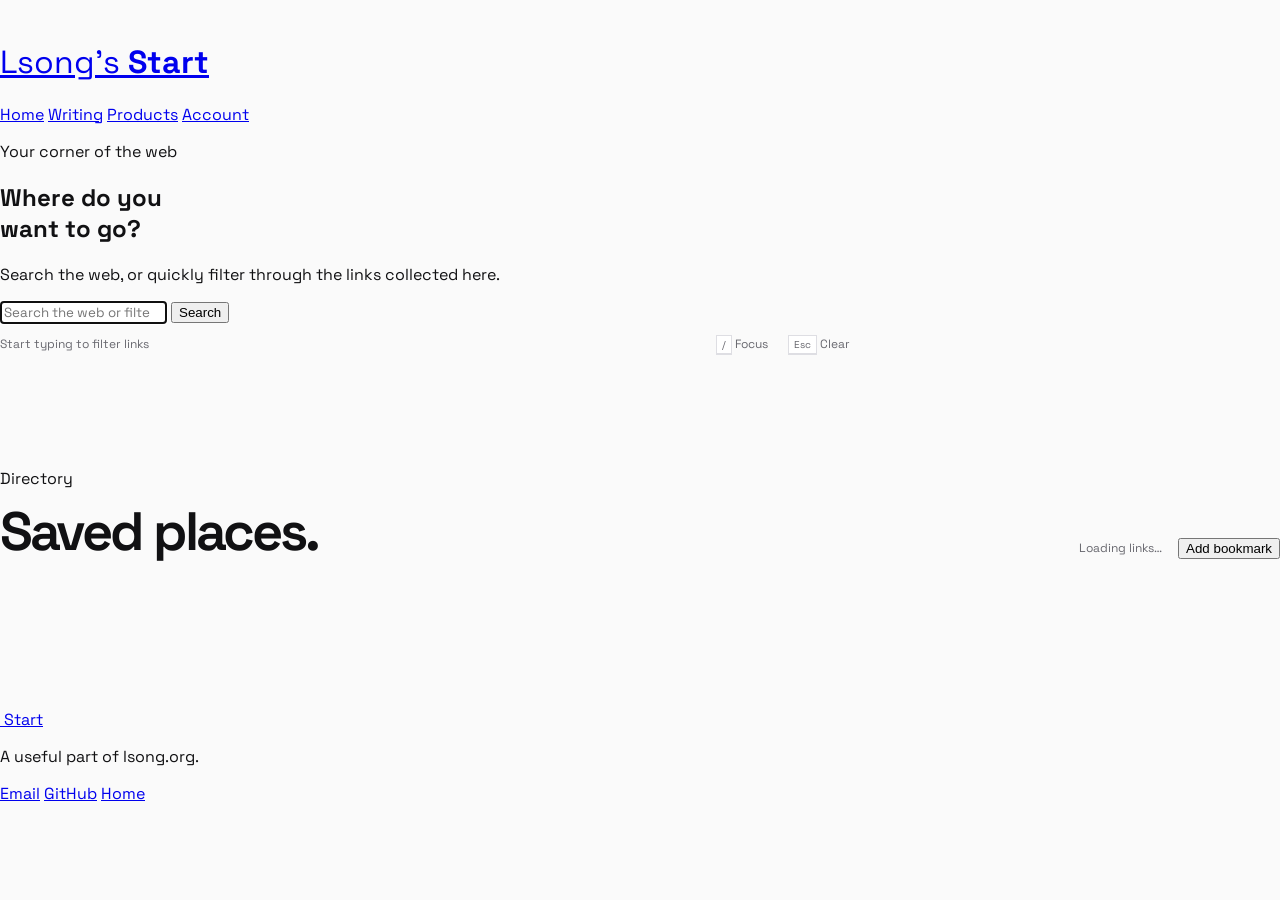
==== index.html @ a5bf8845 "refresh shared hero stylesheet" ====
<!DOCTYPE html>
<html lang="en">

<head>
  <meta charset="utf-8">
  <title>Lsong’s Start</title>
  <meta name="viewport" content="width=device-width, initial-scale=1">
  <meta name="description" content="Search the web and explore Lsong’s collection of useful links, apps, and experiments.">
  <meta name="author" content="Lsong">
  <meta name="theme-color" content="#fafafa" media="(prefers-color-scheme: light)">
  <meta name="theme-color" content="#09090b" media="(prefers-color-scheme: dark)">
  <meta name="mobile-web-app-capable" content="yes">
  <meta name="apple-mobile-web-app-capable" content="yes">
  <meta name="apple-mobile-web-app-title" content="Lsong’s Start">
  <meta name="apple-mobile-web-app-status-bar-style" content="default">
  <meta name="twitter:card" content="summary">
  <meta name="twitter:creator" content="@lsongdev">
  <link rel="manifest" href="manifest.json">
  <link rel="icon" type="image/png" href="https://lsong.org/assets/web/favicon.ico">
  <link rel="apple-touch-icon" sizes="180x180" type="image/png" href="https://lsong.org/assets/web/apple-touch-icon.png">
  <link rel="stylesheet" href="app.css?v=8">
  <script type="module" src="index.js?v=7"></script>
</head>

<body class="start-page">
  <a class="skip-link" href="#content">Skip to content</a>

  <header class="site-header navbar">
    <a href="/" class="navbar-brand" aria-label="Lsong’s Start home">
      <img class="navbar-brand-mark" src="https://lsong.org/assets/web/icon-512.png" alt="" aria-hidden="true">
      <h1 class="title" prefix="Lsong’s ">Start</h1>
    </a>
    <nav aria-label="Main navigation">
      <a href="https://lsong.org">Home</a>
      <a href="https://lsong.org/posts">Writing</a>
      <a href="https://lsong.org/start">Products</a>
      <a href="https://my.lsong.org">Account</a>
    </nav>
  </header>

  <main id="content">
    <section class="site-hero" aria-labelledby="start-title">
      <p class="eyebrow">Your corner of the web</p>
      <h2 class="site-hero-title" id="start-title">Where do you<br>want to go?</h2>
      <p class="site-hero-copy">Search the web, or quickly filter through the links collected here.</p>

      <form action="search.html" id="search" class="start-search site-hero-actions input-group" enctype="text/plain">
        <label class="sr-only" for="search-input">Search the web or filter bookmarks</label>
        <input name="q" type="search" id="search-input" class="input input-large" placeholder="Search the web or filter your links" autocomplete="off" autofocus>
        <button type="submit" class="button button-primary button-large">Search</button>
      </form>
      <p class="search-help"><span>Start typing to filter links</span><span><kbd>/</kbd> Focus</span><span><kbd>Esc</kbd> Clear</span></p>
    </section>

    <section class="directory" aria-labelledby="directory-title">
      <header class="directory-header">
        <div>
          <p class="eyebrow">Directory</p>
          <h2 id="directory-title">Saved places.</h2>
        </div>
        <div class="directory-actions">
          <p id="directory-count" aria-live="polite">Loading links…</p>
          <button type="button" id="add-bookmark" class="button button-secondary">Add bookmark</button>
        </div>
      </header>

      <div id="loading" class="loading-grid grid grid-cols-4 md-grid-cols-3 sm-grid-cols-2" role="status" aria-label="Loading bookmarks">
        <span class="card"></span><span class="card"></span><span class="card"></span><span class="card"></span>
        <span class="card"></span><span class="card"></span><span class="card"></span><span class="card"></span>
      </div>
      <div id="app" class="bookmarks" aria-live="polite" aria-busy="true"></div>
      <p id="empty-state" class="empty-state" hidden>No links match your search.</p>
    </section>
  </main>

  <noscript>
    <p class="noscript-notice">The directory needs JavaScript to load its links. You can still open the <a href="data.yaml">source data</a> directly.</p>
  </noscript>

  <dialog id="bookmark-dialog" class="dialog" aria-labelledby="bookmark-dialog-title">
    <form id="bookmark-form" class="form">
      <header class="dialog-header">
        <h2 id="bookmark-dialog-title">Add a bookmark</h2>
        <button type="button" class="dialog-close" data-dialog-close aria-label="Close">×</button>
      </header>
      <div class="dialog-body form-grid">
        <label class="dialog-field">
          Name
          <input class="input" name="title" required maxlength="80" autocomplete="off" placeholder="Example">
        </label>
        <label class="dialog-field">
          URL
          <input class="input" name="url" required maxlength="500" inputmode="url" autocomplete="url" placeholder="https://example.com">
        </label>
        <label class="dialog-field">
          Description <small>Optional</small>
          <input class="input" name="description" maxlength="160" autocomplete="off" placeholder="A short note">
        </label>
        <label class="dialog-field">
          Icon <small>Optional emoji or image URL</small>
          <input class="input" name="icon" maxlength="500" autocomplete="off" placeholder="✨">
        </label>
        <p class="field-help col-full">Saved only in this browser. Nothing is uploaded or added to the public directory.</p>
        <p id="bookmark-form-error" class="alert alert-danger col-full" hidden></p>
      </div>
      <footer class="dialog-footer">
        <button type="button" class="button button-secondary" data-dialog-close>Cancel</button>
        <button type="submit" class="button button-primary">Add bookmark</button>
      </footer>
    </form>
  </dialog>

  <footer class="footer flex flex-jc-between flex-center">
    <a class="navbar-brand" href="/">
      <img class="navbar-brand-mark" src="https://lsong.org/assets/web/icon-512.png" alt="" aria-hidden="true">
      <span>Start</span>
    </a>
    <p>A useful part of lsong.org.</p>
    <nav aria-label="Footer navigation">
      <a href="mailto:hi@lsong.org">Email</a>
      <a href="https://github.com/lsongdev">GitHub</a>
      <a href="https://lsong.org">Home</a>
    </nav>
  </footer>
</body>

</html>
---- app.css ----
@import url("https://lsong.org/css/stylesheet.css?v=3");
@import url("https://fonts.googleapis.com/css2?family=Space+Grotesk:wght@400..700&display=swap");

.start-page {
  --color-canvas: #fafafa;
  --color-surface: #ffffff;
  --color-text: #111113;
  --color-text-muted: #68686f;
  --color-border: #dedee3;
  --color-primary: #6d3df5;
  --color-primary-hover: #5730d5;
  --color-focus: #6d3df5;
  --font-family: "Space Grotesk", ui-sans-serif, system-ui, -apple-system, sans-serif;
  --font-family-heading: var(--font-family);
  --page-gutter: clamp(18px, 5vw, 48px);
  min-width: 320px;
  margin: 0;
  color: var(--color-text);
  background: var(--color-canvas);
  font-family: var(--font-family);
  -webkit-font-smoothing: antialiased;
}

.noscript-notice {
  width: min(calc(100% - var(--page-gutter) * 2), var(--page-max-width));
  margin: 24px auto;
  color: var(--color-text-muted);
  font-size: 14px;
}

@media (prefers-color-scheme: dark) {
  .start-page {
    --color-canvas: #09090b;
    --color-surface: #18181b;
    --color-text: #fafafa;
    --color-text-muted: #a1a1aa;
    --color-border: #3f3f46;
    --color-primary: #8b6cff;
    --color-primary-hover: #a78bfa;
    --color-focus: #8b6cff;
  }
}

* {
  box-sizing: border-box;
}

.start-page [hidden] {
  display: none !important;
}

html {
  scroll-behavior: smooth;
  background: var(--color-canvas);
}

.start-page > header,
.start-page > main,
.start-page > footer {
  width: min(calc(100% - var(--page-gutter) * 2), var(--page-max-width));
  max-width: none;
  margin-inline: auto;
}

.skip-link {
  position: fixed;
  z-index: 10;
  top: 8px;
  left: 8px;
  padding: 10px 14px;
  color: var(--color-on-primary);
  background: var(--color-primary);
  transform: translateY(-150%);
}

.skip-link:focus {
  transform: translateY(0);
}

.start-search {
  width: min(100%, 850px);
}

.start-search .input {
  min-width: 0;
  font-family: var(--font-family);
}

.search-help {
  display: flex;
  width: min(100%, 850px);
  gap: 20px;
  margin: 12px 0 0;
  color: var(--color-text-muted);
  font-size: 12px;
}

.search-help span:first-child {
  margin-right: auto;
}

kbd {
  padding: 2px 5px;
  border: 1px solid var(--color-border);
  border-radius: var(--radius-sm);
  background: var(--color-surface);
  box-shadow: 0 1px 0 var(--color-border);
  font-family: var(--font-family);
  font-size: 10px;
}

.directory {
  padding: clamp(66px, 9vw, 100px) 0;
}

.directory-header,
.folder-header {
  display: flex;
  align-items: end;
  justify-content: space-between;
  gap: 24px;
}

.directory-header {
  margin-bottom: 50px;
}

.directory-header h2 {
  margin: 10px 0 0;
  font-family: var(--font-family-heading);
  font-size: clamp(36px, 5vw, 54px);
  font-weight: 650;
  line-height: 1;
  letter-spacing: -0.055em;
}

.directory-header > p,
.folder-header span {
  margin: 0;
  color: var(--color-text-muted);
  font-size: 12px;
}

.directory-actions {
  display: flex;
  align-items: center;
  gap: 16px;
}

.directory-actions p {
  margin: 0;
  color: var(--color-text-muted);
  font-size: 12px;
}

.bookmark-folder {
  padding: 34px 0 48px;
  border-top: 1px solid var(--color-border);
}

.bookmark-folder[hidden],
.bookmark-card[hidden] {
  display: none;
}

.folder-header {
  margin-bottom: 18px;
}

.folder-header h3 {
  margin: 0;
  font-family: var(--font-family-heading);
  font-size: 20px;
  font-weight: 640;
  letter-spacing: -0.035em;
}

.bookmark-grid {
  --grid-gap: 12px;
  margin: 0;
}

.bookmark-card {
  --card-padding: 0;
  --card-border-radius: var(--radius-md);
  --card-shadow: none;
  min-width: 0;
  margin: 0;
  transition: border-color var(--duration-fast) var(--ease-standard), background-color var(--duration-fast) var(--ease-standard), transform var(--duration-fast) var(--ease-standard);
}

.bookmark-card-local {
  position: relative;
}

.bookmark-card-local .bookmark-link {
  padding-right: 76px;
}

.bookmark-delete {
  position: absolute;
  z-index: 1;
  top: 50%;
  right: 10px;
  min-width: 0;
  padding-inline: 9px;
  opacity: 0;
  transform: translateY(-50%);
  transition: opacity var(--duration-fast) var(--ease-standard);
}

.bookmark-card-local:hover .bookmark-delete,
.bookmark-delete:focus-visible {
  opacity: 1;
}

.bookmark-card:hover {
  border-color: var(--color-border-strong);
  background: var(--color-surface-subtle);
  transform: translateY(-1px);
}

.bookmark-link {
  display: grid;
  min-height: 82px;
  padding: 18px;
  grid-template-columns: 38px minmax(0, 1fr) auto;
  align-items: center;
  gap: 12px;
  color: var(--color-text);
  text-decoration: none;
}

.link-icon {
  display: grid;
  width: 38px;
  height: 38px;
  min-width: 38px;
  place-items: center;
  overflow: hidden;
  border-radius: 9px;
  background: var(--icon-bg, var(--color-surface-subtle));
  color: var(--color-text);
  box-shadow: inset 0 0 0 1px rgb(0 0 0 / 8%);
  font-size: 16px;
  font-weight: 650;
  text-transform: uppercase;
}

img.link-icon {
  object-fit: cover;
  padding: 5px;
  background: var(--color-surface-subtle);
}

/* Keep the rounded group intact when its accessible label is visually hidden. */
.start-search > .sr-only + .input {
  border-start-start-radius: var(--input-border-radius);
  border-end-start-radius: var(--input-border-radius);
}

.link-content {
  min-width: 0;
}

.link-title,
.link-description {
  display: block;
  overflow: hidden;
  text-overflow: ellipsis;
  white-space: nowrap;
}

.link-title {
  font-size: 14px;
  font-weight: 620;
}

.link-description {
  margin-top: 3px;
  color: var(--color-text-muted);
  font-size: 11px;
}

.link-arrow {
  color: var(--color-text-muted);
  font-size: 13px;
  opacity: 0;
  transition: opacity var(--duration-fast) var(--ease-standard), transform var(--duration-fast) var(--ease-standard);
}

.bookmark-card:hover .link-arrow {
  opacity: 1;
  transform: translate(2px, -2px);
}

.loading-grid {
  --grid-gap: 12px;
}

.loading-grid .card {
  min-height: 82px;
  margin: 0;
  border-color: transparent;
  background: linear-gradient(90deg, var(--color-surface-subtle), var(--color-surface), var(--color-surface-subtle));
  background-size: 200% 100%;
  animation: loading 1.4s infinite linear;
}

.empty-state {
  padding: 60px 20px;
  margin: 0;
  color: var(--color-text-muted);
  border: 1px dashed var(--color-border);
  border-radius: var(--radius-lg);
  text-align: center;
}

#bookmark-dialog {
  --dialog-width: 560px;
}

#bookmark-dialog .dialog-body {
  align-items: start;
}

#bookmark-dialog .dialog-field small {
  color: var(--color-text-muted);
  font-weight: 400;
}

.search-content {
  padding: clamp(54px, 8vw, 86px) 0;
}

.search-content #hello {
  display: none;
}

.search-content #app > h2 {
  margin-top: 46px;
  font-family: var(--font-family-heading);
  letter-spacing: -0.035em;
}

.search-content :is(.search-results, .top-stories, .related-questions, .related-searches) {
  list-style: none;
}

.search-content .card {
  box-shadow: none;
}

.sr-only {
  position: absolute;
  width: 1px;
  height: 1px;
  padding: 0;
  margin: -1px;
  overflow: hidden;
  clip: rect(0, 0, 0, 0);
  white-space: nowrap;
  border: 0;
}

@keyframes loading {
  to { background-position: -200% 0; }
}

@media (max-width: 640px) {
  .search-help span:not(:first-child) {
    display: none;
  }

  .bookmark-link {
    min-height: 76px;
    padding: 14px;
  }

  .directory-header {
    align-items: start;
    flex-direction: column;
    gap: 14px;
  }

  .directory-actions {
    width: 100%;
    justify-content: space-between;
  }

  .bookmark-delete {
    opacity: 1;
  }

  .start-footer {
    grid-template-columns: 1fr auto;
  }

  .start-footer p {
    display: none;
  }
}

@media (min-width: 768px) {
  .navbar-brand h1::before {
    content: attr(prefix);
    font-weight: 400;
  }
}

@media (prefers-reduced-motion: reduce) {
  html { scroll-behavior: auto; }
  .loading-grid .card { animation: none; }
}
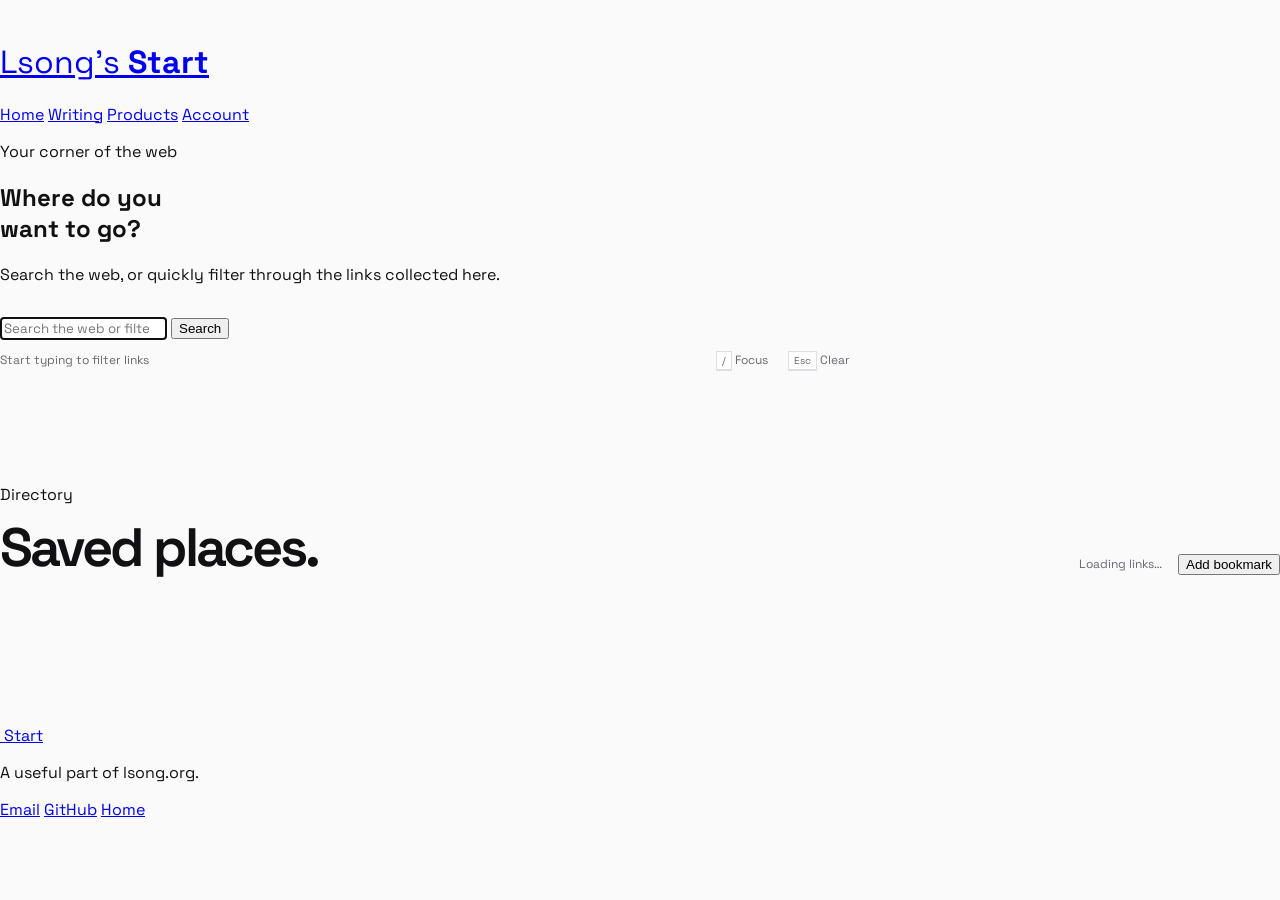
==== commit fdb97600: "restore start search input group layout" ====
--- a/index.html
+++ b/index.html
@@ -18,7 +18,7 @@
   <link rel="manifest" href="manifest.json">
   <link rel="icon" type="image/png" href="https://lsong.org/assets/web/favicon.ico">
   <link rel="apple-touch-icon" sizes="180x180" type="image/png" href="https://lsong.org/assets/web/apple-touch-icon.png">
-  <link rel="stylesheet" href="app.css?v=8">
+  <link rel="stylesheet" href="app.css?v=11">
   <script type="module" src="index.js?v=7"></script>
 </head>
 
@@ -44,7 +44,7 @@
       <h2 class="site-hero-title" id="start-title">Where do you<br>want to go?</h2>
       <p class="site-hero-copy">Search the web, or quickly filter through the links collected here.</p>
 
-      <form action="search.html" id="search" class="start-search site-hero-actions input-group" enctype="text/plain">
+      <form action="search.html" id="search" class="start-search input-group" enctype="text/plain">
         <label class="sr-only" for="search-input">Search the web or filter bookmarks</label>
         <input name="q" type="search" id="search-input" class="input input-large" placeholder="Search the web or filter your links" autocomplete="off" autofocus>
         <button type="submit" class="button button-primary button-large">Search</button>
--- a/app.css
+++ b/app.css
@@ -1,4 +1,4 @@
-@import url("https://lsong.org/css/stylesheet.css?v=3");
+@import url("https://lsong.org/css/stylesheet.css?v=5");
 @import url("https://fonts.googleapis.com/css2?family=Space+Grotesk:wght@400..700&display=swap");
 
 .start-page {
@@ -79,6 +79,7 @@
 
 .start-search {
   width: min(100%, 850px);
+  margin-top: 32px;
 }
 
 .start-search .input {
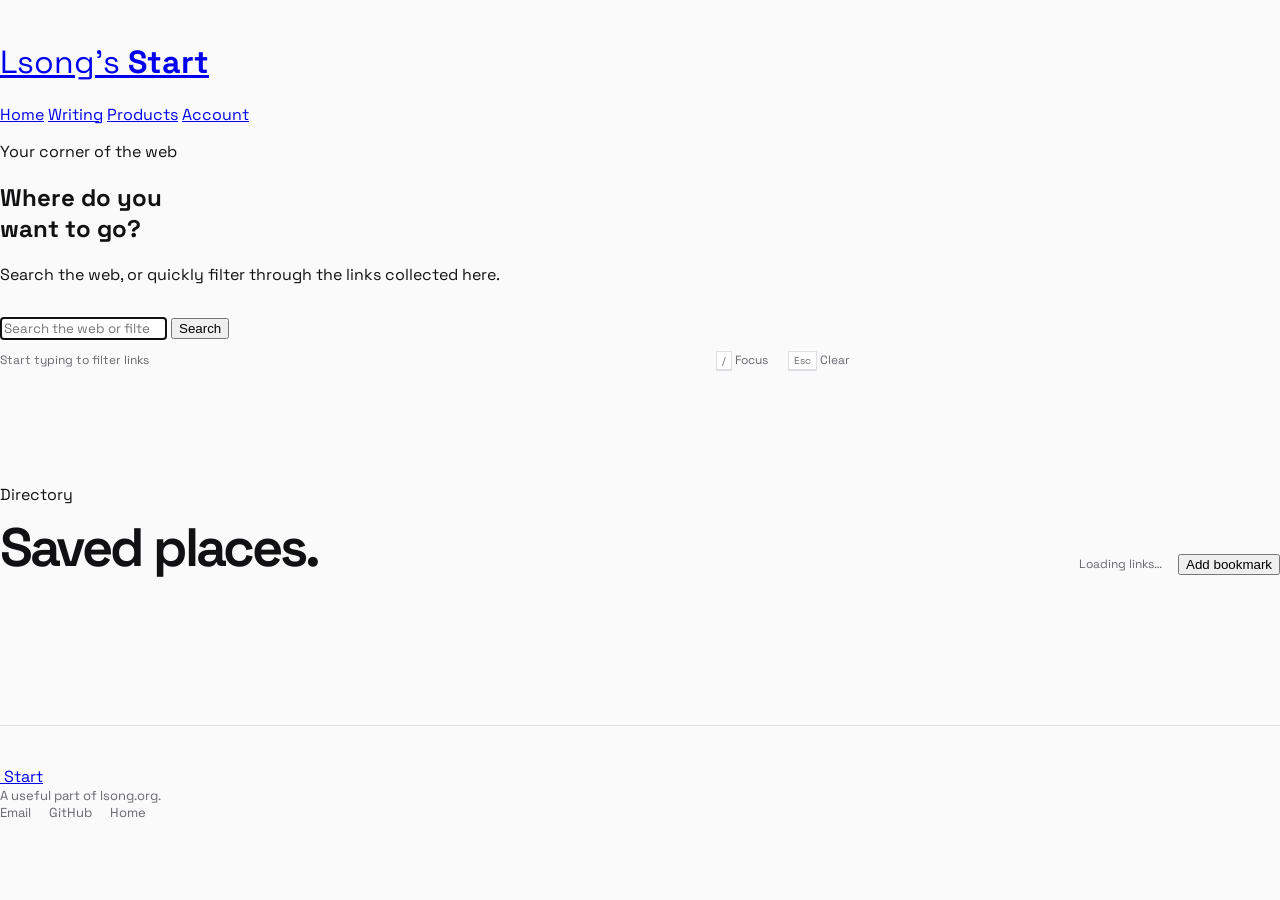
==== commit b5f0fada: "align start 404 page with current site chrome" ====
--- a/index.html
+++ b/index.html
@@ -18,7 +18,7 @@
   <link rel="manifest" href="manifest.json">
   <link rel="icon" type="image/png" href="https://lsong.org/assets/web/favicon.ico">
   <link rel="apple-touch-icon" sizes="180x180" type="image/png" href="https://lsong.org/assets/web/apple-touch-icon.png">
-  <link rel="stylesheet" href="app.css?v=11">
+  <link rel="stylesheet" href="app.css?v=12">
   <script type="module" src="index.js?v=7"></script>
 </head>
 
@@ -27,7 +27,7 @@
 
   <header class="site-header navbar">
     <a href="/" class="navbar-brand" aria-label="Lsong’s Start home">
-      <img class="navbar-brand-mark" src="https://lsong.org/assets/web/icon-512.png" alt="" aria-hidden="true">
+      <img class="navbar-brand-mark" src="https://lsong.org/assets/web/icon.png" alt="" aria-hidden="true">
       <h1 class="title" prefix="Lsong’s ">Start</h1>
     </a>
     <nav aria-label="Main navigation">
@@ -112,7 +112,7 @@
 
   <footer class="footer flex flex-jc-between flex-center">
     <a class="navbar-brand" href="/">
-      <img class="navbar-brand-mark" src="https://lsong.org/assets/web/icon-512.png" alt="" aria-hidden="true">
+      <img class="navbar-brand-mark" src="https://lsong.org/assets/web/icon.png" alt="" aria-hidden="true">
       <span>Start</span>
     </a>
     <p>A useful part of lsong.org.</p>
--- a/app.css
+++ b/app.css
@@ -352,6 +352,53 @@
   box-shadow: none;
 }
 
+.start-page > .footer {
+  gap: 24px;
+  padding: 40px 0 54px;
+  border-top: 1px solid var(--color-border);
+  color: var(--color-text-muted);
+  text-align: left;
+}
+
+.start-page > .footer p {
+  margin: 0;
+  font-size: 13px;
+}
+
+.start-page > .footer nav {
+  display: flex;
+  gap: 18px;
+}
+
+.start-page > .footer nav a {
+  color: var(--color-text-muted);
+  font-size: 13px;
+  text-decoration: none;
+}
+
+.start-page > .footer nav a:hover,
+.start-page > .footer nav a:focus-visible {
+  color: var(--color-text);
+}
+
+.error-page #app h2 {
+  max-width: 920px;
+  margin: 20px 0 24px;
+  font-family: var(--font-family-heading);
+  font-size: clamp(52px, 8vw, 88px);
+  font-weight: 700;
+  line-height: 0.94;
+  letter-spacing: -0.065em;
+}
+
+.error-page #app p {
+  max-width: 620px;
+  margin: 0;
+  color: var(--color-text-muted);
+  font-size: clamp(17px, 2vw, 21px);
+  line-height: 1.5;
+}
+
 .sr-only {
   position: absolute;
   width: 1px;
@@ -393,11 +440,12 @@
     opacity: 1;
   }
 
-  .start-footer {
-    grid-template-columns: 1fr auto;
-  }
-
-  .start-footer p {
+  .start-page > .footer {
+    align-items: flex-start;
+    flex-wrap: wrap;
+  }
+
+  .start-page > .footer p {
     display: none;
   }
 }
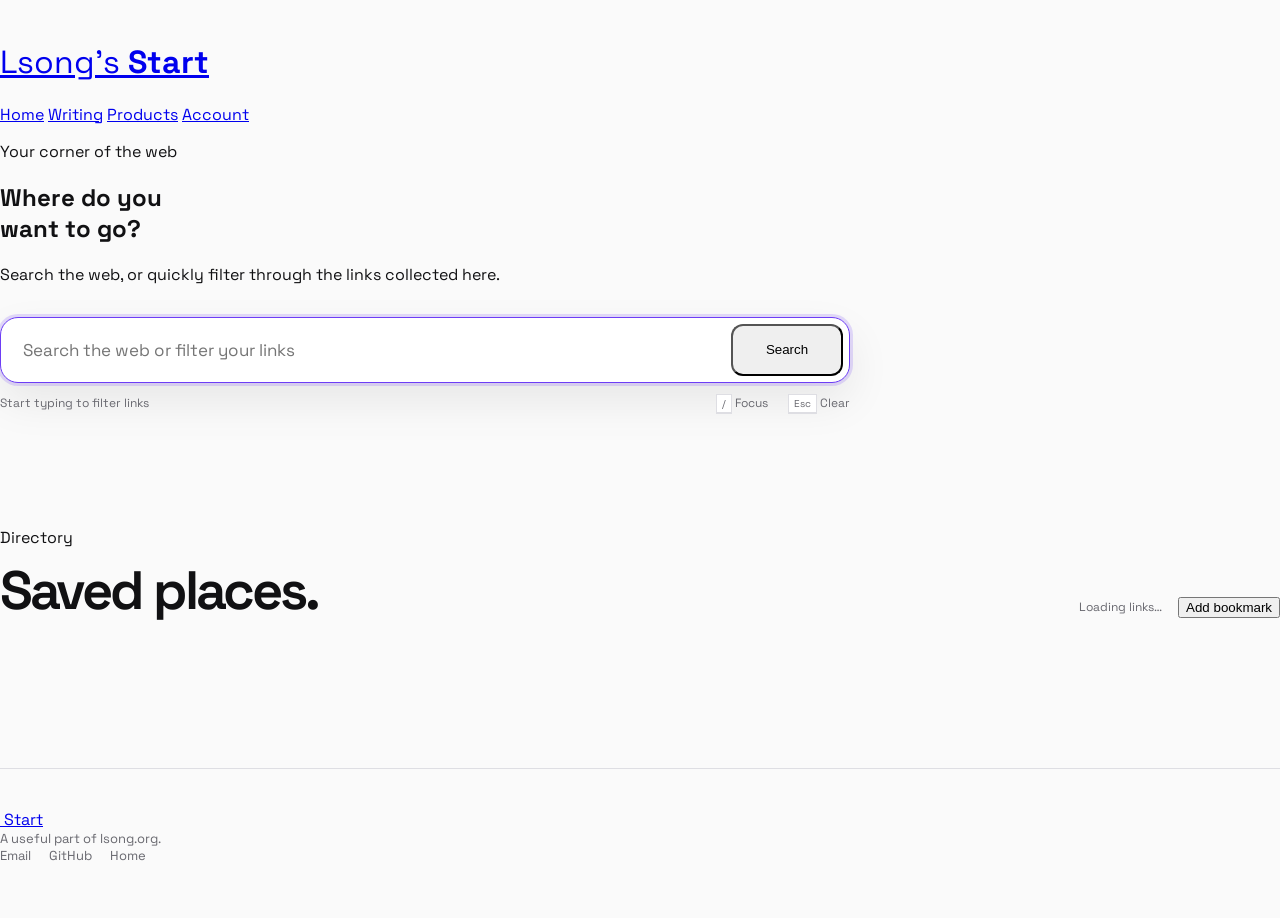
==== commit d411e1fd: "fix icons and unify search interactions" ====
--- a/index.html
+++ b/index.html
@@ -18,8 +18,8 @@
   <link rel="manifest" href="manifest.json">
   <link rel="icon" type="image/png" href="https://lsong.org/assets/web/favicon.ico">
   <link rel="apple-touch-icon" sizes="180x180" type="image/png" href="https://lsong.org/assets/web/apple-touch-icon.png">
-  <link rel="stylesheet" href="app.css?v=12">
-  <script type="module" src="index.js?v=7"></script>
+  <link rel="stylesheet" href="app.css?v=18">
+  <script type="module" src="index.js?v=8"></script>
 </head>
 
 <body class="start-page">
@@ -27,7 +27,7 @@
 
   <header class="site-header navbar">
     <a href="/" class="navbar-brand" aria-label="Lsong’s Start home">
-      <img class="navbar-brand-mark" src="https://lsong.org/assets/web/icon.png" alt="" aria-hidden="true">
+      <img class="navbar-brand-mark" src="https://lsong.org/assets/web/icon.png?v=2" alt="" aria-hidden="true" referrerpolicy="no-referrer">
       <h1 class="title" prefix="Lsong’s ">Start</h1>
     </a>
     <nav aria-label="Main navigation">
@@ -112,7 +112,7 @@
 
   <footer class="footer flex flex-jc-between flex-center">
     <a class="navbar-brand" href="/">
-      <img class="navbar-brand-mark" src="https://lsong.org/assets/web/icon.png" alt="" aria-hidden="true">
+      <img class="navbar-brand-mark" src="https://lsong.org/assets/web/icon.png?v=2" alt="" aria-hidden="true" referrerpolicy="no-referrer">
       <span>Start</span>
     </a>
     <p>A useful part of lsong.org.</p>
--- a/app.css
+++ b/app.css
@@ -255,7 +255,7 @@
 }
 
 /* Keep the rounded group intact when its accessible label is visually hidden. */
-.start-search > .sr-only + .input {
+.start-page .input-group > :is(.sr-only, input[type="hidden"]) + .input {
   border-start-start-radius: var(--input-border-radius);
   border-end-start-radius: var(--input-border-radius);
 }
@@ -330,26 +330,515 @@
   font-weight: 400;
 }
 
-.search-content {
-  padding: clamp(54px, 8vw, 86px) 0;
-}
-
-.search-content #hello {
+.search-page .search-content {
+  min-height: 70vh;
+  padding: clamp(58px, 8vw, 96px) 0 clamp(80px, 11vw, 132px);
+}
+
+.search-page .search-content #hello {
   display: none;
 }
 
-.search-content #app > h2 {
-  margin-top: 46px;
+.search-page .search-content #app,
+.search-page .search-content #loading {
+  margin-inline: auto;
+}
+
+.search-page :is(.search-section, .search-query) > h2 {
+  margin: clamp(56px, 8vw, 82px) 0 22px;
   font-family: var(--font-family-heading);
+  font-size: clamp(25px, 3vw, 34px);
+  font-weight: 650;
   letter-spacing: -0.035em;
 }
 
-.search-content :is(.search-results, .top-stories, .related-questions, .related-searches) {
+.search-page .search-query > h2 {
+  margin-top: 0;
+  font-size: clamp(42px, 7vw, 72px);
+  line-height: 0.96;
+  letter-spacing: -0.06em;
+}
+
+:is(.start-search, .search-page .search-query > form) {
+  display: grid;
+  padding: 6px;
+  border: 1px solid var(--color-border);
+  border-radius: 18px;
+  background: var(--color-surface);
+  box-shadow: 0 14px 36px rgb(17 17 19 / 6%);
+  grid-template-columns: minmax(0, 1fr) auto;
+  gap: 8px;
+  transition: border-color var(--duration-fast) var(--ease-standard), box-shadow var(--duration-fast) var(--ease-standard);
+}
+
+:is(.start-search, .search-page .search-query > form):focus-within {
+  border-color: var(--color-primary);
+  box-shadow: 0 0 0 3px color-mix(in srgb, var(--color-primary) 18%, transparent), 0 18px 44px rgb(17 17 19 / 8%);
+}
+
+:is(.start-search, .search-page .search-query > form) .input {
+  min-width: 0;
+  height: 52px;
+  padding-inline: 16px;
+  border: 0;
+  border-radius: 12px;
+  background: transparent;
+  box-shadow: none;
+  font-family: var(--font-family);
+  font-size: 17px;
+}
+
+:is(.start-search, .search-page .search-query > form) .input:focus {
+  outline: 0;
+  box-shadow: none;
+}
+
+:is(.start-search, .search-page .search-query > form) .button {
+  min-width: 112px;
+  border-radius: 12px;
+}
+
+.search-page .search-content :is(.search-results, .top-stories, .related-questions, .related-searches) {
+  padding: 0;
+  margin: 0;
   list-style: none;
 }
 
-.search-content .card {
+.search-page .search-content .card {
+  margin: 0;
   box-shadow: none;
+}
+
+.search-page .overview {
+  min-height: 78px;
+  padding: clamp(20px, 3vw, 28px);
+  margin: 0;
+  overflow: hidden;
+  border: 1px solid var(--color-border);
+  border-radius: var(--radius-lg);
+  background: linear-gradient(135deg, color-mix(in srgb, var(--color-primary) 7%, var(--color-surface)), var(--color-surface) 55%);
+  font-size: 16px;
+  line-height: 1.7;
+}
+
+.search-page .overview:empty::before {
+  color: var(--color-text-muted);
+  content: "Generating overview…";
+}
+
+.search-page .overview-error {
+  min-height: 0;
+  color: var(--color-text-muted);
+}
+
+.search-page .overview > :first-child {
+  margin-top: 0;
+}
+
+.search-page .overview > :last-child {
+  margin-bottom: 0;
+}
+
+.search-page .overview :is(h1, h2, h3, h4) {
+  margin: 1.5em 0 0.55em;
+  font-family: var(--font-family-heading);
+  line-height: 1.25;
+  letter-spacing: -0.025em;
+}
+
+.search-page .overview :is(p, ul, ol, blockquote) {
+  margin-block: 0.85em;
+}
+
+.search-page .overview :is(ul, ol) {
+  padding-left: 1.35em;
+}
+
+.search-page .overview blockquote {
+  padding-left: 16px;
+  border-left: 3px solid var(--color-primary);
+  color: var(--color-text-muted);
+}
+
+.search-page .overview table {
+  display: block;
+  width: 100%;
+  margin-block: 1.2em;
+  overflow-x: auto;
+  border-collapse: collapse;
+  font-size: 13px;
+}
+
+.search-page .overview :is(th, td) {
+  padding: 9px 12px;
+  border: 1px solid var(--color-border);
+  text-align: left;
+}
+
+.search-page .overview th {
+  background: var(--color-surface-subtle);
+}
+
+.search-page .overview code {
+  padding: 0.12em 0.35em;
+  border-radius: var(--radius-sm);
+  background: var(--color-surface-subtle);
+  font-size: 0.9em;
+}
+
+.search-page .overview sup a {
+  color: var(--color-primary);
+  font-family: ui-monospace, SFMono-Regular, Menlo, monospace;
+  font-size: 0.72em;
+  text-decoration: none;
+}
+
+.search-page .overview-section > form {
+  display: grid;
+  padding: 6px;
+  margin-top: 14px;
+  border: 1px solid var(--color-border);
+  border-radius: 14px;
+  background: var(--color-surface);
+  grid-template-columns: minmax(0, 1fr) auto;
+  gap: 6px;
+  transition: border-color var(--duration-fast) var(--ease-standard), box-shadow var(--duration-fast) var(--ease-standard);
+}
+
+.search-page .overview-section > form:focus-within {
+  border-color: var(--color-primary);
+  box-shadow: 0 0 0 3px color-mix(in srgb, var(--color-primary) 16%, transparent);
+}
+
+.search-page .overview-section > form > .input {
+  min-width: 0;
+  height: 44px;
+  padding-inline: 13px;
+  border: 0;
+  border-radius: 10px;
+  background: transparent;
+  box-shadow: none;
+  font-family: var(--font-family);
+  font-size: 14px;
+}
+
+.search-page .overview-section > form > input[type="hidden"] + .input {
+  border-start-start-radius: 10px;
+  border-end-start-radius: 10px;
+}
+
+.search-page .overview-section > form > .input:focus {
+  outline: 0;
+  box-shadow: none;
+}
+
+.search-page .overview-section > form > .button {
+  min-width: 88px;
+  border-radius: 10px;
+}
+
+.search-page .search-results {
+  display: grid;
+  gap: 12px;
+}
+
+.search-page .search-results > li {
+  overflow: hidden;
+  border-color: var(--color-border);
+  border-radius: var(--radius-lg);
+  background: var(--color-surface);
+  transition: border-color var(--duration-fast) var(--ease-standard), transform var(--duration-fast) var(--ease-standard);
+}
+
+.search-page .search-results > li:hover {
+  border-color: color-mix(in srgb, var(--color-primary) 40%, var(--color-border));
+  transform: translateY(-1px);
+}
+
+.search-page .search-result {
+  padding: clamp(20px, 3vw, 26px);
+}
+
+.search-page .result-source {
+  display: flex;
+  min-width: 0;
+  align-items: center;
+  gap: 8px;
+}
+
+.search-page .result-source img,
+.search-page .question-source img {
+  display: block;
+  width: 16px;
+  height: 16px;
+  flex: 0 0 16px;
+  object-fit: contain;
+}
+
+.search-page .result-source span {
+  min-width: 0;
+  overflow: hidden;
+  color: var(--color-text-muted);
+  font-size: 12px;
+  line-height: 18px;
+  text-overflow: ellipsis;
+  white-space: nowrap;
+}
+
+.search-page .search-result h3 {
+  margin: 10px 0 0;
+  font-family: var(--font-family-heading);
+  font-size: clamp(18px, 2.2vw, 21px);
+  line-height: 1.3;
+  letter-spacing: -0.025em;
+}
+
+.search-page .search-result h3 a {
+  margin-top: 10px;
+  color: var(--color-text);
+  font-weight: 630;
+  text-decoration: none;
+}
+
+.search-page .search-result h3 a:hover,
+.search-page .search-result h3 a:focus-visible {
+  color: var(--color-primary);
+}
+
+.search-page .result-url {
+  overflow: hidden;
+  margin: 5px 0 0;
+  color: var(--color-text-muted);
+  font-size: 11px;
+  text-overflow: ellipsis;
+  white-space: nowrap;
+}
+
+.search-page .result-snippet {
+  margin: 9px 0 0;
+  color: var(--color-text-muted);
+  font-size: 14px;
+  line-height: 1.6;
+}
+
+.search-page .search-result > time {
+  display: block;
+  margin-top: 10px;
+  color: var(--color-text-muted);
+  font-size: 11px;
+}
+
+.search-page .top-stories {
+  display: grid;
+  gap: 12px;
+  grid-template-columns: repeat(2, minmax(0, 1fr));
+}
+
+.search-page .top-stories > li {
+  overflow: hidden;
+  border-radius: var(--radius-lg);
+  background: var(--color-surface);
+}
+
+.search-page .top-stories > li > article {
+  display: grid;
+  min-width: 0;
+  grid-template-columns: 132px minmax(0, 1fr);
+}
+
+.search-page .top-stories > li > article > img {
+  display: block;
+  width: 132px;
+  height: 100%;
+  min-height: 132px;
+  background-position: center;
+  background-repeat: no-repeat;
+  background-size: cover;
+}
+
+.search-page .top-stories > li > article > div {
+  min-width: 0;
+  padding: 18px;
+}
+
+.search-page .top-stories h3 {
+  margin: 0;
+  font-size: 15px;
+  line-height: 1.4;
+}
+
+.search-page .top-stories h3 a {
+  color: var(--color-text);
+  font-weight: 630;
+  text-decoration: none;
+}
+
+.search-page .story-meta {
+  display: flex;
+  flex-wrap: wrap;
+  gap: 4px 10px;
+  margin-top: 7px;
+}
+
+.search-page .story-meta span,
+.search-page .story-meta time {
+  color: var(--color-text-muted);
+  font-size: 12px;
+}
+
+.search-page .related-questions {
+  display: grid;
+  gap: 12px;
+}
+
+.search-page .related-questions > li {
+  border-radius: var(--radius-lg);
+  background: var(--color-surface);
+}
+
+.search-page .related-questions > li > article {
+  padding: clamp(20px, 3vw, 26px);
+}
+
+.search-page .related-questions .question {
+  display: flex;
+  margin: 0;
+  align-items: flex-start;
+  gap: 12px;
+  color: var(--color-text);
+  font-size: clamp(17px, 2vw, 20px);
+  font-weight: 630;
+  line-height: 1.4;
+}
+
+.search-page .related-questions .question::before {
+  display: grid;
+  width: 24px;
+  height: 24px;
+  flex: 0 0 24px;
+  border-radius: 8px;
+  background: color-mix(in srgb, var(--color-primary) 13%, var(--color-surface));
+  color: var(--color-primary);
+  content: "Q";
+  font-size: 12px;
+  place-items: center;
+}
+
+.search-page .related-questions .question > a {
+  display: flex;
+  min-width: 0;
+  flex: 1;
+  align-items: center;
+  justify-content: space-between;
+  gap: 16px;
+  color: inherit;
+  text-decoration: none;
+}
+
+.search-page .related-questions .question > a::after {
+  flex: 0 0 auto;
+  color: var(--color-text-muted);
+  content: "Search ↗";
+  font-size: 11px;
+  font-weight: 500;
+  letter-spacing: 0;
+}
+
+.search-page .related-questions .question > a:hover,
+.search-page .related-questions .question > a:focus-visible {
+  color: var(--color-primary);
+}
+
+.search-page .related-questions .answer {
+  margin: 14px 0 0 36px;
+  color: var(--color-text-muted);
+  font-size: 14px;
+  line-height: 1.6;
+}
+
+.search-page .related-questions .answer:empty {
+  display: none;
+}
+
+.search-page .question-source {
+  display: grid;
+  margin: 16px 0 0 36px;
+  grid-template-columns: 16px minmax(0, 1fr);
+  gap: 5px 8px;
+}
+
+.search-page .question-source > span {
+  overflow: hidden;
+  color: var(--color-text-muted);
+  font-size: 12px;
+  text-overflow: ellipsis;
+  white-space: nowrap;
+}
+
+.search-page .question-source > a {
+  grid-column: 1 / -1;
+  color: var(--color-text);
+  font-size: 14px;
+  font-weight: 600;
+  text-decoration: none;
+}
+
+.search-page .related-searches {
+  display: grid;
+  gap: 10px;
+  grid-template-columns: repeat(4, minmax(0, 1fr));
+}
+
+.search-page .related-searches > li {
+  overflow: hidden;
+  border-radius: var(--radius-md);
+  background: var(--color-surface);
+}
+
+.search-page .related-searches a {
+  display: flex;
+  min-height: 64px;
+  align-items: center;
+  justify-content: space-between;
+  padding: 14px 16px;
+  color: var(--color-text);
+  font-size: 13px;
+  font-weight: 600;
+  line-height: 1.35;
+  text-decoration: none;
+}
+
+.search-page .related-searches a::after {
+  color: var(--color-text-muted);
+  content: "↗";
+  font-size: 12px;
+}
+
+.search-page .related-searches a:hover,
+.search-page .related-searches a:focus-visible {
+  background: var(--color-surface-subtle);
+  color: var(--color-primary);
+}
+
+.search-page .search-content #loading {
+  display: grid;
+  gap: 12px;
+}
+
+.search-page .search-content #loading p {
+  min-height: 120px;
+  margin: 0;
+  border: 1px solid var(--color-border);
+  border-radius: var(--radius-lg);
+  background: linear-gradient(90deg, var(--color-surface-subtle), var(--color-surface), var(--color-surface-subtle));
+  background-size: 200% 100%;
+  animation: loading 1.4s infinite linear;
+}
+
+.search-page > .start-footer {
+  display: flex;
+  align-items: center;
+  justify-content: space-between;
 }
 
 .start-page > .footer {
@@ -415,7 +904,75 @@
   to { background-position: -200% 0; }
 }
 
+@media (max-width: 900px) {
+  .search-page .top-stories {
+    grid-template-columns: 1fr;
+  }
+
+  .search-page .related-searches {
+    grid-template-columns: repeat(2, minmax(0, 1fr));
+  }
+}
+
 @media (max-width: 640px) {
+  .search-page > .start-header {
+    align-items: center;
+    flex-wrap: wrap;
+    row-gap: 12px;
+  }
+
+  .search-page > .start-header nav {
+    display: flex;
+    width: 100%;
+    justify-content: space-between;
+  }
+
+  .search-page .search-content {
+    padding-top: 46px;
+  }
+
+  .search-page :is(.search-section, .search-query) > h2 {
+    margin-top: 48px;
+  }
+
+  .search-page .search-query > h2 {
+    margin-top: 0;
+  }
+
+  :is(.start-search, .search-page .search-query > form) {
+    gap: 5px;
+  }
+
+  :is(.start-search, .search-page .search-query > form) .input {
+    height: 48px;
+    padding-inline: 12px;
+    font-size: 16px;
+  }
+
+  :is(.start-search, .search-page .search-query > form) .button {
+    min-width: 82px;
+    padding-inline: 12px;
+  }
+
+  .search-page .top-stories > li > article {
+    grid-template-columns: 108px minmax(0, 1fr);
+  }
+
+  .search-page .top-stories > li > article > img {
+    width: 108px;
+    min-height: 120px;
+  }
+
+  .search-page .related-searches a {
+    min-height: 58px;
+    padding: 12px;
+  }
+
+  .search-page > .start-footer {
+    align-items: flex-start;
+    flex-wrap: wrap;
+  }
+
   .search-help span:not(:first-child) {
     display: none;
   }
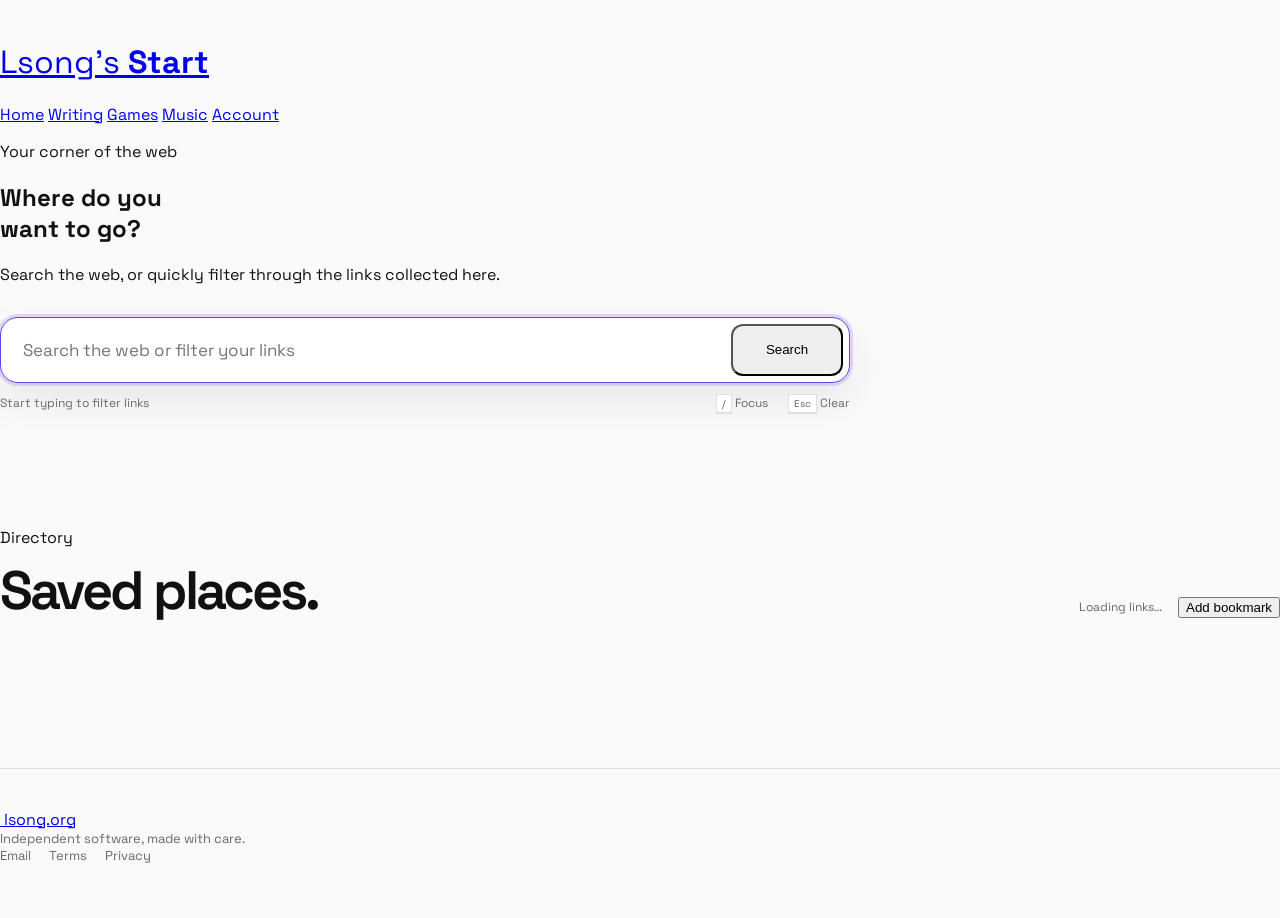
==== commit a8dc73dd: "update" ====
--- a/index.html
+++ b/index.html
@@ -5,7 +5,8 @@
   <meta charset="utf-8">
   <title>Lsong’s Start</title>
   <meta name="viewport" content="width=device-width, initial-scale=1">
-  <meta name="description" content="Search the web and explore Lsong’s collection of useful links, apps, and experiments.">
+  <meta name="description"
+    content="Search the web and explore Lsong’s collection of useful links, apps, and experiments.">
   <meta name="author" content="Lsong">
   <meta name="theme-color" content="#fafafa" media="(prefers-color-scheme: light)">
   <meta name="theme-color" content="#09090b" media="(prefers-color-scheme: dark)">
@@ -17,8 +18,9 @@
   <meta name="twitter:creator" content="@lsongdev">
   <link rel="manifest" href="manifest.json">
   <link rel="icon" type="image/png" href="https://lsong.org/assets/web/favicon.ico">
-  <link rel="apple-touch-icon" sizes="180x180" type="image/png" href="https://lsong.org/assets/web/apple-touch-icon.png">
-  <link rel="stylesheet" href="app.css?v=18">
+  <link rel="apple-touch-icon" sizes="180x180" type="image/png"
+    href="https://lsong.org/assets/web/apple-touch-icon.png">
+  <link rel="stylesheet" href="app.css?v=19">
   <script type="module" src="index.js?v=8"></script>
 </head>
 
@@ -26,14 +28,16 @@
   <a class="skip-link" href="#content">Skip to content</a>
 
   <header class="site-header navbar">
-    <a href="/" class="navbar-brand" aria-label="Lsong’s Start home">
-      <img class="navbar-brand-mark" src="https://lsong.org/assets/web/icon.png?v=2" alt="" aria-hidden="true" referrerpolicy="no-referrer">
+    <a href="/" class="navbar-brand" aria-label="Lsong’s Start">
+      <img class="navbar-brand-mark" src="https://lsong.org/assets/web/icon.png" alt="" aria-hidden="true"
+        referrerpolicy="no-referrer">
       <h1 class="title" prefix="Lsong’s ">Start</h1>
     </a>
     <nav aria-label="Main navigation">
       <a href="https://lsong.org">Home</a>
       <a href="https://lsong.org/posts">Writing</a>
-      <a href="https://lsong.org/start">Products</a>
+      <a href="https://lsong.org/games">Games</a>
+      <a href="https://lsong.org/music">Music</a>
       <a href="https://my.lsong.org">Account</a>
     </nav>
   </header>
@@ -46,10 +50,12 @@
 
       <form action="search.html" id="search" class="start-search input-group" enctype="text/plain">
         <label class="sr-only" for="search-input">Search the web or filter bookmarks</label>
-        <input name="q" type="search" id="search-input" class="input input-large" placeholder="Search the web or filter your links" autocomplete="off" autofocus>
+        <input name="q" type="search" id="search-input" class="input input-large"
+          placeholder="Search the web or filter your links" autocomplete="off" autofocus>
         <button type="submit" class="button button-primary button-large">Search</button>
       </form>
-      <p class="search-help"><span>Start typing to filter links</span><span><kbd>/</kbd> Focus</span><span><kbd>Esc</kbd> Clear</span></p>
+      <p class="search-help"><span>Start typing to filter links</span><span><kbd>/</kbd>
+          Focus</span><span><kbd>Esc</kbd> Clear</span></p>
     </section>
 
     <section class="directory" aria-labelledby="directory-title">
@@ -64,7 +70,8 @@
         </div>
       </header>
 
-      <div id="loading" class="loading-grid grid grid-cols-4 md-grid-cols-3 sm-grid-cols-2" role="status" aria-label="Loading bookmarks">
+      <div id="loading" class="loading-grid grid grid-cols-4 md-grid-cols-3 sm-grid-cols-2" role="status"
+        aria-label="Loading bookmarks">
         <span class="card"></span><span class="card"></span><span class="card"></span><span class="card"></span>
         <span class="card"></span><span class="card"></span><span class="card"></span><span class="card"></span>
       </div>
@@ -74,7 +81,8 @@
   </main>
 
   <noscript>
-    <p class="noscript-notice">The directory needs JavaScript to load its links. You can still open the <a href="data.yaml">source data</a> directly.</p>
+    <p class="noscript-notice">The directory needs JavaScript to load its links. You can still open the <a
+        href="data.yaml">source data</a> directly.</p>
   </noscript>
 
   <dialog id="bookmark-dialog" class="dialog" aria-labelledby="bookmark-dialog-title">
@@ -90,7 +98,8 @@
         </label>
         <label class="dialog-field">
           URL
-          <input class="input" name="url" required maxlength="500" inputmode="url" autocomplete="url" placeholder="https://example.com">
+          <input class="input" name="url" required maxlength="500" inputmode="url" autocomplete="url"
+            placeholder="https://example.com">
         </label>
         <label class="dialog-field">
           Description <small>Optional</small>
@@ -100,7 +109,8 @@
           Icon <small>Optional emoji or image URL</small>
           <input class="input" name="icon" maxlength="500" autocomplete="off" placeholder="✨">
         </label>
-        <p class="field-help col-full">Saved only in this browser. Nothing is uploaded or added to the public directory.</p>
+        <p class="field-help col-full">Saved only in this browser. Nothing is uploaded or added to the public directory.
+        </p>
         <p id="bookmark-form-error" class="alert alert-danger col-full" hidden></p>
       </div>
       <footer class="dialog-footer">
@@ -112,16 +122,17 @@
 
   <footer class="footer flex flex-jc-between flex-center">
     <a class="navbar-brand" href="/">
-      <img class="navbar-brand-mark" src="https://lsong.org/assets/web/icon.png?v=2" alt="" aria-hidden="true" referrerpolicy="no-referrer">
-      <span>Start</span>
+      <img class="navbar-brand-mark" src="https://lsong.org/assets/web/icon.png" alt="" aria-hidden="true"
+        referrerpolicy="no-referrer">
+      <span>lsong.org</span>
     </a>
-    <p>A useful part of lsong.org.</p>
+    <p>Independent software, made with care.</p>
     <nav aria-label="Footer navigation">
       <a href="mailto:hi@lsong.org">Email</a>
-      <a href="https://github.com/lsongdev">GitHub</a>
-      <a href="https://lsong.org">Home</a>
+      <a href="https://lsong.org/terms.html">Terms</a>
+      <a href="https://lsong.org/privacy.html">Privacy</a>
     </nav>
   </footer>
 </body>
 
-</html>
+</html>
--- a/app.css
+++ b/app.css
@@ -1,4 +1,4 @@
-@import url("https://lsong.org/css/stylesheet.css?v=5");
+@import url("https://lsong.org/css/stylesheet.css?v=6");
 @import url("https://fonts.googleapis.com/css2?family=Space+Grotesk:wght@400..700&display=swap");
 
 .start-page {
@@ -45,10 +45,6 @@
   box-sizing: border-box;
 }
 
-.start-page [hidden] {
-  display: none !important;
-}
-
 html {
   scroll-behavior: smooth;
   background: var(--color-canvas);
@@ -181,12 +177,14 @@
   margin: 0;
 }
 
-.bookmark-card {
+.bookmark-card,
+.search-page .search-content :is(.search-results > li, .top-stories > li, .related-questions > li, .related-searches > li) {
   --card-padding: 0;
   --card-border-radius: var(--radius-md);
   --card-shadow: none;
   min-width: 0;
   margin: 0;
+  overflow: hidden;
   transition: border-color var(--duration-fast) var(--ease-standard), background-color var(--duration-fast) var(--ease-standard), transform var(--duration-fast) var(--ease-standard);
 }
 
@@ -215,17 +213,21 @@
   opacity: 1;
 }
 
-.bookmark-card:hover {
-  border-color: var(--color-border-strong);
+.bookmark-card:hover,
+.bookmark-card:focus-within,
+.search-page .search-content :is(.search-results > li, .top-stories > li, .related-questions > li, .related-searches > li):hover,
+.search-page .search-content :is(.search-results > li, .top-stories > li, .related-questions > li, .related-searches > li):focus-within {
+  border-color: color-mix(in srgb, var(--color-primary) 40%, var(--color-border));
   background: var(--color-surface-subtle);
   transform: translateY(-1px);
 }
 
 .bookmark-link {
   display: grid;
+  position: relative;
   min-height: 82px;
   padding: 18px;
-  grid-template-columns: 38px minmax(0, 1fr) auto;
+  grid-template-columns: 38px minmax(0, 1fr);
   align-items: center;
   gap: 12px;
   color: var(--color-text);
@@ -254,12 +256,6 @@
   background: var(--color-surface-subtle);
 }
 
-/* Keep the rounded group intact when its accessible label is visually hidden. */
-.start-page .input-group > :is(.sr-only, input[type="hidden"]) + .input {
-  border-start-start-radius: var(--input-border-radius);
-  border-end-start-radius: var(--input-border-radius);
-}
-
 .link-content {
   min-width: 0;
 }
@@ -283,16 +279,26 @@
   font-size: 11px;
 }
 
-.link-arrow {
-  color: var(--color-text-muted);
+.bookmark-card a[href]::after {
+  position: absolute;
+  top: 50%;
+  right: 18px;
+  color: var(--color-text-muted);
+  content: "↗";
   font-size: 13px;
   opacity: 0;
+  transform: translate(2px, -50%);
   transition: opacity var(--duration-fast) var(--ease-standard), transform var(--duration-fast) var(--ease-standard);
 }
 
-.bookmark-card:hover .link-arrow {
+.bookmark-card-local a[href]::after {
+  right: 60px;
+}
+
+.bookmark-card:hover a[href]::after,
+.bookmark-card:focus-within a[href]::after {
   opacity: 1;
-  transform: translate(2px, -2px);
+  transform: translate(0, -50%);
 }
 
 .loading-grid {
@@ -404,11 +410,6 @@
   list-style: none;
 }
 
-.search-page .search-content .card {
-  margin: 0;
-  box-shadow: none;
-}
-
 .search-page .overview {
   min-height: 78px;
   padding: clamp(20px, 3vw, 28px);
@@ -543,16 +544,7 @@
 }
 
 .search-page .search-results > li {
-  overflow: hidden;
-  border-color: var(--color-border);
-  border-radius: var(--radius-lg);
-  background: var(--color-surface);
-  transition: border-color var(--duration-fast) var(--ease-standard), transform var(--duration-fast) var(--ease-standard);
-}
-
-.search-page .search-results > li:hover {
-  border-color: color-mix(in srgb, var(--color-primary) 40%, var(--color-border));
-  transform: translateY(-1px);
+  --card-padding: 0;
 }
 
 .search-page .search-result {
@@ -605,6 +597,24 @@
   color: var(--color-primary);
 }
 
+.search-page .search-result h3 a[href]::after {
+  display: inline-block;
+  margin-inline-start: 0.35em;
+  color: var(--color-text-muted);
+  content: "↗";
+  font-size: 0.72em;
+  font-weight: 500;
+  opacity: 0;
+  transform: translate(2px, -0.05em);
+  transition: opacity var(--duration-fast) var(--ease-standard), transform var(--duration-fast) var(--ease-standard);
+}
+
+.search-page .search-results > li:hover .search-result h3 a[href]::after,
+.search-page .search-results > li:focus-within .search-result h3 a[href]::after {
+  opacity: 1;
+  transform: translate(0, -0.05em);
+}
+
 .search-page .result-url {
   overflow: hidden;
   margin: 5px 0 0;
@@ -632,12 +642,6 @@
   display: grid;
   gap: 12px;
   grid-template-columns: repeat(2, minmax(0, 1fr));
-}
-
-.search-page .top-stories > li {
-  overflow: hidden;
-  border-radius: var(--radius-lg);
-  background: var(--color-surface);
 }
 
 .search-page .top-stories > li > article {
@@ -689,11 +693,6 @@
 .search-page .related-questions {
   display: grid;
   gap: 12px;
-}
-
-.search-page .related-questions > li {
-  border-radius: var(--radius-lg);
-  background: var(--color-surface);
 }
 
 .search-page .related-questions > li > article {
@@ -787,12 +786,6 @@
   display: grid;
   gap: 10px;
   grid-template-columns: repeat(4, minmax(0, 1fr));
-}
-
-.search-page .related-searches > li {
-  overflow: hidden;
-  border-radius: var(--radius-md);
-  background: var(--color-surface);
 }
 
 .search-page .related-searches a {
@@ -822,6 +815,7 @@
 
 .search-page .search-content #loading {
   display: grid;
+  margin-top: 28px;
   gap: 12px;
 }
 
